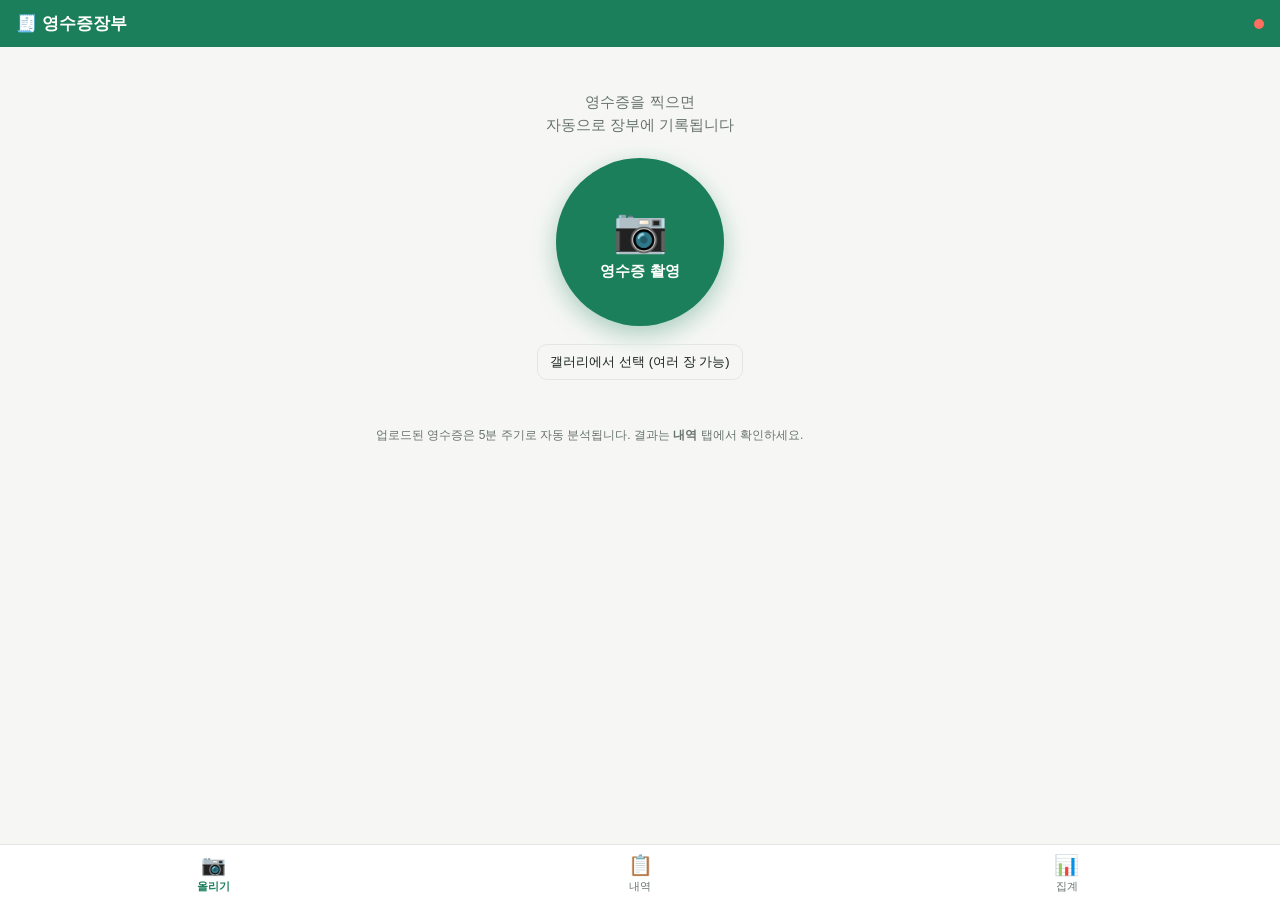
==== index.html @ 1988c2c7 "영수증장부 PWA v1 촬영 업로드(드라이브) / 내역·집계(시트 읽기) / PWA 설치 지원  Co-Authored-By: Claude Fable 5 <noreply@anthro" ====
<!doctype html>
<html lang="ko">
<head>
<meta charset="utf-8">
<meta name="viewport" content="width=device-width, initial-scale=1, viewport-fit=cover">
<meta name="theme-color" content="#1a7f5a">
<meta name="apple-mobile-web-app-capable" content="yes">
<meta name="apple-mobile-web-app-status-bar-style" content="black-translucent">
<meta name="apple-mobile-web-app-title" content="영수증장부">
<link rel="manifest" href="manifest.webmanifest">
<link rel="apple-touch-icon" href="icons/icon-192.png">
<link rel="icon" href="icons/icon-192.png">
<title>영수증장부</title>
<link rel="stylesheet" href="styles.css">
</head>
<body>

<header class="topbar">
  <div class="brand">🧾 영수증장부</div>
  <div class="topbar-right">
    <button id="btn-install" class="btn-ghost" hidden>앱 설치</button>
    <button id="btn-login" class="btn-primary" hidden>구글 로그인</button>
    <span id="login-state" class="login-dot" title="로그인 상태"></span>
  </div>
</header>

<main id="view-root">
  <!-- 올리기 탭 -->
  <section id="tab-upload" class="tab-panel">
    <div class="upload-hero">
      <p class="hero-text">영수증을 찍으면<br>자동으로 장부에 기록됩니다</p>
      <label class="big-cam" for="file-camera">📷<span>영수증 촬영</span></label>
      <input type="file" id="file-camera" accept="image/*" capture="environment" hidden>
      <label class="btn-ghost gallery" for="file-gallery">갤러리에서 선택 (여러 장 가능)</label>
      <input type="file" id="file-gallery" accept="image/*,application/pdf" multiple hidden>
    </div>
    <ul id="upload-queue" class="upload-queue"></ul>
    <p class="hint">업로드된 영수증은 5분 주기로 자동 분석됩니다. 결과는 <b>내역</b> 탭에서 확인하세요.</p>
  </section>

  <!-- 내역 탭 -->
  <section id="tab-list" class="tab-panel" hidden>
    <div class="list-tools">
      <button id="btn-refresh" class="btn-ghost">↻ 새로고침</button>
      <a id="btn-xlsx" class="btn-ghost" target="_blank" rel="noopener">⬇ 엑셀로 받기</a>
    </div>
    <div id="need-check-banner" class="banner-warn" hidden></div>
    <ul id="ledger-list" class="ledger-list"></ul>
    <p id="list-empty" class="hint" hidden>아직 기록이 없습니다. 영수증을 올려보세요.</p>
  </section>

  <!-- 집계 탭 -->
  <section id="tab-stats" class="tab-panel" hidden>
    <div class="month-nav">
      <button id="month-prev" class="btn-ghost">‹</button>
      <span id="month-label">-</span>
      <button id="month-next" class="btn-ghost">›</button>
    </div>
    <div class="total-card">
      <div class="total-label">이 달 경비 합계</div>
      <div id="month-total" class="total-amount">0원</div>
      <div id="month-count" class="total-sub"></div>
    </div>
    <ul id="stats-list" class="stats-list"></ul>
    <p class="hint">※ 집계는 참고용입니다. 세액 계산·신고용 수치가 아닙니다.</p>
  </section>
</main>

<nav class="bottombar">
  <button class="nav-btn active" data-tab="upload">📷<span>올리기</span></button>
  <button class="nav-btn" data-tab="list">📋<span>내역</span></button>
  <button class="nav-btn" data-tab="stats">📊<span>집계</span></button>
</nav>

<!-- iOS 설치 안내 -->
<div id="ios-guide" class="ios-guide" hidden>
  <div class="ios-card">
    <p><b>홈 화면에 앱으로 추가하기</b></p>
    <p>Safari 하단의 <span class="ios-share">공유 버튼 ⎋</span>을 누르고<br><b>"홈 화면에 추가"</b>를 선택하세요.</p>
    <button id="ios-close" class="btn-primary">알겠어요</button>
  </div>
</div>

<div id="toast" class="toast" hidden></div>

<script src="config.js"></script>
<script src="https://accounts.google.com/gsi/client" async defer></script>
<script src="app.js"></script>
</body>
</html>
---- styles.css ----
:root {
  --green: #1a7f5a;
  --green-dark: #136647;
  --bg: #f6f7f5;
  --card: #ffffff;
  --text: #1c2420;
  --muted: #68736d;
  --line: #e3e7e4;
  --warn-bg: #fff4e0;
  --warn-text: #8a5a00;
  --bad: #c0392b;
}
@media (prefers-color-scheme: dark) {
  :root {
    --bg: #131715; --card: #1d2320; --text: #e8ece9; --muted: #93a099;
    --line: #2b332e; --warn-bg: #3a2e14; --warn-text: #ffcf7d;
  }
}
* { box-sizing: border-box; margin: 0; }
[hidden] { display: none !important; }
html, body { height: 100%; }
body {
  font-family: 'Malgun Gothic', -apple-system, 'Apple SD Gothic Neo', sans-serif;
  background: var(--bg); color: var(--text);
  padding-bottom: calc(64px + env(safe-area-inset-bottom));
}

.topbar {
  position: sticky; top: 0; z-index: 10;
  display: flex; justify-content: space-between; align-items: center;
  padding: 12px 16px; padding-top: calc(12px + env(safe-area-inset-top));
  background: var(--green); color: #fff;
}
.brand { font-weight: 700; font-size: 17px; }
.topbar-right { display: flex; gap: 8px; align-items: center; }
.login-dot { width: 10px; height: 10px; border-radius: 50%; background: #ff7060; display: inline-block; }
.login-dot.on { background: #7dffb0; }

main { padding: 16px; max-width: 560px; margin: 0 auto; }

.btn-primary {
  background: #fff; color: var(--green-dark); border: 0; border-radius: 10px;
  padding: 8px 14px; font-size: 14px; font-weight: 700; cursor: pointer;
}
.btn-ghost {
  background: transparent; border: 1px solid var(--line); color: inherit;
  border-radius: 10px; padding: 8px 12px; font-size: 13px; cursor: pointer;
  text-decoration: none; display: inline-block;
}
.topbar .btn-ghost { border-color: rgba(255,255,255,.5); color: #fff; }

/* 올리기 */
.upload-hero { text-align: center; padding: 28px 0 12px; }
.hero-text { color: var(--muted); font-size: 15px; line-height: 1.5; margin-bottom: 22px; }
.big-cam {
  display: flex; flex-direction: column; align-items: center; justify-content: center; gap: 6px;
  width: 168px; height: 168px; margin: 0 auto 14px; border-radius: 50%;
  background: var(--green); color: #fff; font-size: 44px; cursor: pointer;
  box-shadow: 0 8px 24px rgba(26,127,90,.35);
}
.big-cam span { font-size: 15px; font-weight: 700; }
.gallery { margin-top: 4px; }
.upload-queue { list-style: none; margin-top: 18px; display: flex; flex-direction: column; gap: 8px; padding: 0; }
.upload-queue li {
  background: var(--card); border: 1px solid var(--line); border-radius: 10px;
  padding: 10px 12px; font-size: 13px; display: flex; justify-content: space-between; gap: 8px;
}
.uq-state { color: var(--muted); white-space: nowrap; }
.uq-state.ok { color: var(--green); font-weight: 700; }
.uq-state.err { color: var(--bad); font-weight: 700; }
.hint { color: var(--muted); font-size: 12px; margin-top: 16px; line-height: 1.5; }

/* 내역 */
.list-tools { display: flex; justify-content: space-between; margin-bottom: 12px; }
.banner-warn {
  background: var(--warn-bg); color: var(--warn-text); border-radius: 10px;
  padding: 10px 12px; font-size: 13px; margin-bottom: 12px;
}
.ledger-list { list-style: none; padding: 0; display: flex; flex-direction: column; gap: 8px; }
.ledger-item {
  background: var(--card); border: 1px solid var(--line); border-radius: 12px; padding: 12px 14px;
  cursor: pointer;
}
.li-row1 { display: flex; justify-content: space-between; align-items: baseline; gap: 8px; }
.li-vendor { font-weight: 700; font-size: 15px; overflow: hidden; text-overflow: ellipsis; white-space: nowrap; }
.li-amount { font-weight: 700; font-size: 15px; white-space: nowrap; }
.li-row2 { display: flex; gap: 8px; align-items: center; margin-top: 6px; font-size: 12px; color: var(--muted); }
.badge {
  background: rgba(26,127,90,.12); color: var(--green); border-radius: 999px;
  padding: 2px 9px; font-size: 11px; font-weight: 700;
}
.badge.check { background: var(--warn-bg); color: var(--warn-text); }
.li-detail { margin-top: 10px; padding-top: 10px; border-top: 1px dashed var(--line); font-size: 13px; color: var(--muted); line-height: 1.6; display: none; }
.ledger-item.open .li-detail { display: block; }
.li-detail a { color: var(--green); }

/* 집계 */
.month-nav { display: flex; justify-content: center; align-items: center; gap: 18px; margin-bottom: 14px; }
#month-label { font-size: 17px; font-weight: 700; min-width: 110px; text-align: center; }
.total-card {
  background: var(--green); color: #fff; border-radius: 14px; padding: 20px; text-align: center;
  margin-bottom: 14px;
}
.total-label { font-size: 13px; opacity: .85; }
.total-amount { font-size: 30px; font-weight: 800; margin-top: 4px; }
.total-sub { font-size: 12px; opacity: .85; margin-top: 4px; }
.stats-list { list-style: none; padding: 0; display: flex; flex-direction: column; gap: 6px; }
.stats-list li {
  background: var(--card); border: 1px solid var(--line); border-radius: 10px;
  padding: 10px 14px; display: flex; justify-content: space-between; font-size: 14px;
}
.stats-list .cat { font-weight: 600; }
.stats-list .bar { height: 4px; background: rgba(26,127,90,.25); border-radius: 2px; margin-top: 6px; }
.stats-list .bar > i { display: block; height: 100%; background: var(--green); border-radius: 2px; }
.stat-cell { flex: 1; }
.stat-amt { font-weight: 700; margin-left: 12px; white-space: nowrap; }

/* 하단 네비 */
.bottombar {
  position: fixed; bottom: 0; left: 0; right: 0; z-index: 10;
  display: flex; background: var(--card); border-top: 1px solid var(--line);
  padding-bottom: env(safe-area-inset-bottom);
}
.nav-btn {
  flex: 1; background: none; border: 0; padding: 8px 0 6px; font-size: 20px;
  color: var(--muted); cursor: pointer; display: flex; flex-direction: column; align-items: center; gap: 2px;
}
.nav-btn span { font-size: 11px; }
.nav-btn.active { color: var(--green); font-weight: 700; }

/* iOS 안내 & 토스트 */
.ios-guide {
  position: fixed; inset: 0; background: rgba(0,0,0,.55); z-index: 50;
  display: flex; align-items: flex-end; justify-content: center; padding: 24px;
}
.ios-card {
  background: var(--card); border-radius: 16px; padding: 22px; text-align: center;
  font-size: 14px; line-height: 1.7; max-width: 420px;
}
.ios-card .btn-primary { background: var(--green); color: #fff; margin-top: 12px; }
.ios-share { border: 1px solid var(--line); border-radius: 6px; padding: 1px 6px; }
.toast {
  position: fixed; bottom: calc(76px + env(safe-area-inset-bottom)); left: 50%; transform: translateX(-50%);
  background: #222; color: #fff; border-radius: 999px; padding: 9px 18px; font-size: 13px; z-index: 60;
  max-width: 90vw; text-align: center;
}
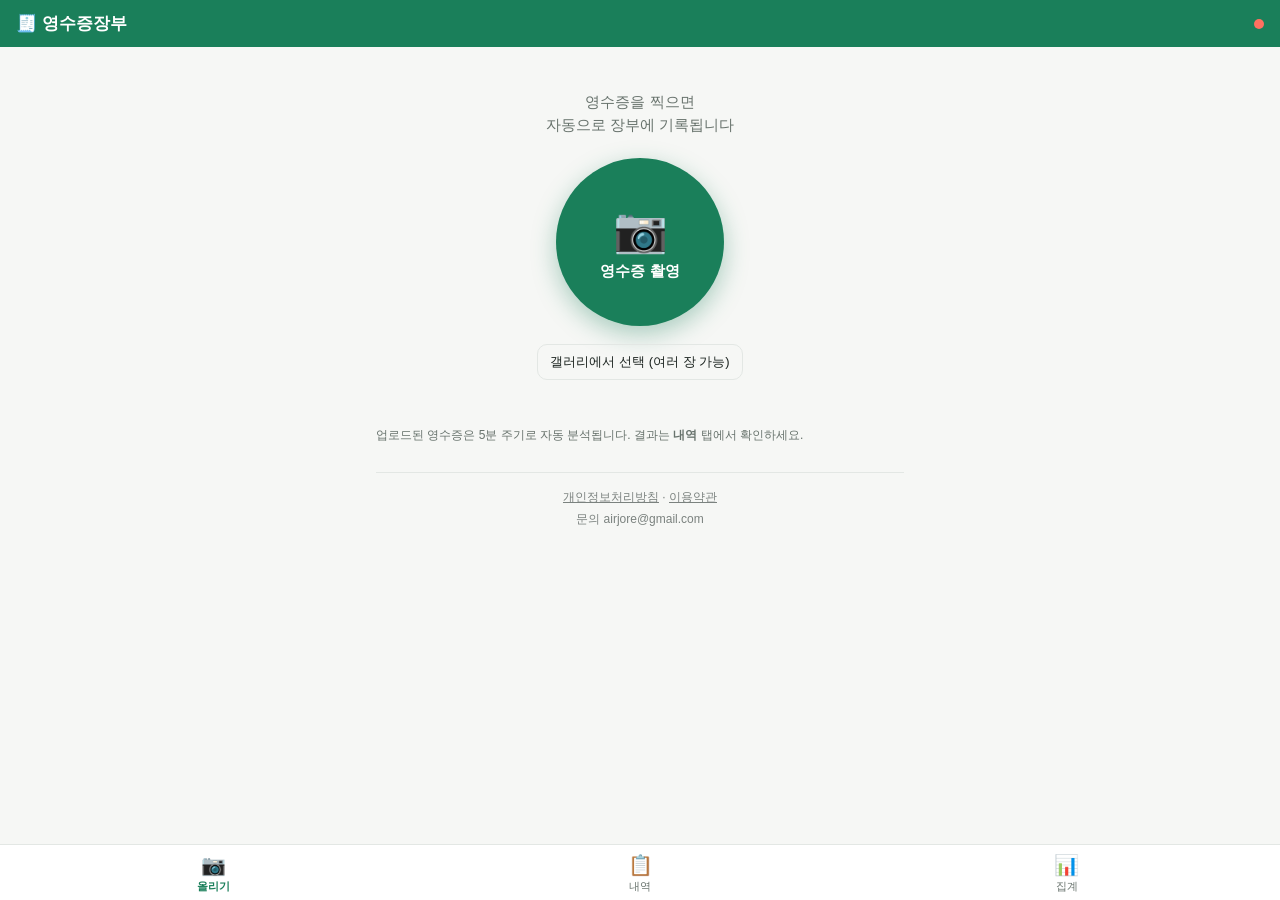
==== commit 9dde4572: "개인정보처리방침·이용약관 페이지 추가 구글 OAuth 앱을 프로덕션으로 게시하려면 앱 도메인 링크(홈페이지· 개인정보처리방침·서비스약관)가 필요해서 두 페이지를 만들었다. 게시 상" ====
--- a/index.html
+++ b/index.html
@@ -44,6 +44,7 @@
       <button id="btn-refresh" class="btn-ghost">↻ 새로고침</button>
       <a id="btn-xlsx" class="btn-ghost" target="_blank" rel="noopener">⬇ 엑셀로 받기</a>
     </div>
+    <div id="filter-chip" class="filter-chip" hidden></div>
     <div id="need-check-banner" class="banner-warn" hidden></div>
     <ul id="ledger-list" class="ledger-list"></ul>
     <p id="list-empty" class="hint" hidden>아직 기록이 없습니다. 영수증을 올려보세요.</p>
@@ -64,6 +65,10 @@
     <ul id="stats-list" class="stats-list"></ul>
     <p class="hint">※ 집계는 참고용입니다. 세액 계산·신고용 수치가 아닙니다.</p>
   </section>
+  <footer class="page-footer">
+    <a href="privacy.html">개인정보처리방침</a> · <a href="terms.html">이용약관</a><br>
+    문의 airjore@gmail.com
+  </footer>
 </main>
 
 <nav class="bottombar">
--- a/styles.css
+++ b/styles.css
@@ -23,7 +23,9 @@
   font-family: 'Malgun Gothic', -apple-system, 'Apple SD Gothic Neo', sans-serif;
   background: var(--bg); color: var(--text);
   padding-bottom: calc(64px + env(safe-area-inset-bottom));
+  overflow-x: hidden; word-break: keep-all;
 }
+.banner-warn, .dup-warn, .li-detail { overflow-wrap: anywhere; }
 
 .topbar {
   position: sticky; top: 0; z-index: 10;
@@ -82,7 +84,7 @@
   cursor: pointer;
 }
 .li-row1 { display: flex; justify-content: space-between; align-items: baseline; gap: 8px; }
-.li-vendor { font-weight: 700; font-size: 15px; overflow: hidden; text-overflow: ellipsis; white-space: nowrap; }
+.li-vendor { flex: 1 1 auto; min-width: 0; font-weight: 700; font-size: 15px; overflow: hidden; text-overflow: ellipsis; white-space: nowrap; }
 .li-amount { font-weight: 700; font-size: 15px; white-space: nowrap; }
 .li-row2 { display: flex; gap: 8px; align-items: center; margin-top: 6px; font-size: 12px; color: var(--muted); }
 .badge {
@@ -93,6 +95,29 @@
 .li-detail { margin-top: 10px; padding-top: 10px; border-top: 1px dashed var(--line); font-size: 13px; color: var(--muted); line-height: 1.6; display: none; }
 .ledger-item.open .li-detail { display: block; }
 .li-detail a { color: var(--green); }
+.status-actions { margin-top: 10px; padding-top: 8px; border-top: 1px dashed var(--line); }
+.btn-status {
+  border: 1px solid var(--line); background: var(--card); color: var(--text);
+  border-radius: 8px; padding: 7px 12px; font-size: 13px; cursor: pointer; margin: 6px 6px 0 0;
+}
+.btn-status.ok { border-color: var(--green); color: var(--green); font-weight: 700; }
+.btn-status.no { border-color: var(--bad); color: var(--bad); font-weight: 700; }
+.section-label { list-style: none; font-size: 13px; font-weight: 700; color: var(--muted); padding: 6px 2px 0; }
+.filter-chip {
+  background: rgba(26,127,90,.12); color: var(--green); border-radius: 10px;
+  padding: 9px 12px; font-size: 13px; font-weight: 700; margin-bottom: 10px;
+  display: flex; align-items: center; gap: 10px; flex-wrap: wrap;
+}
+.filter-chip button { border: 1px solid var(--green); background: transparent; color: var(--green); border-radius: 999px; padding: 3px 10px; font-size: 12px; cursor: pointer; }
+.stat-row { cursor: pointer; }
+.stat-row:active { opacity: .7; }
+.drill { color: var(--muted); font-weight: 400; }
+.ledger-item.pending { border-left: 4px solid var(--warn-text); background: var(--warn-bg); }
+.dup-warn {
+  margin-top: 8px; font-size: 12px; line-height: 1.5;
+  color: var(--warn-text); background: rgba(255,255,255,.45); border-radius: 8px; padding: 7px 9px;
+}
+@media (prefers-color-scheme: dark) { .dup-warn { background: rgba(0,0,0,.25); } }
 
 /* 집계 */
 .month-nav { display: flex; justify-content: center; align-items: center; gap: 18px; margin-bottom: 14px; }
@@ -144,3 +169,9 @@
   background: #222; color: #fff; border-radius: 999px; padding: 9px 18px; font-size: 13px; z-index: 60;
   max-width: 90vw; text-align: center;
 }
+
+.page-footer {
+  margin: 28px 0 80px; padding-top: 14px; border-top: 1px solid var(--line);
+  text-align: center; font-size: 12px; color: #7b827f; line-height: 1.8;
+}
+.page-footer a { color: #7b827f; text-decoration: underline; }
